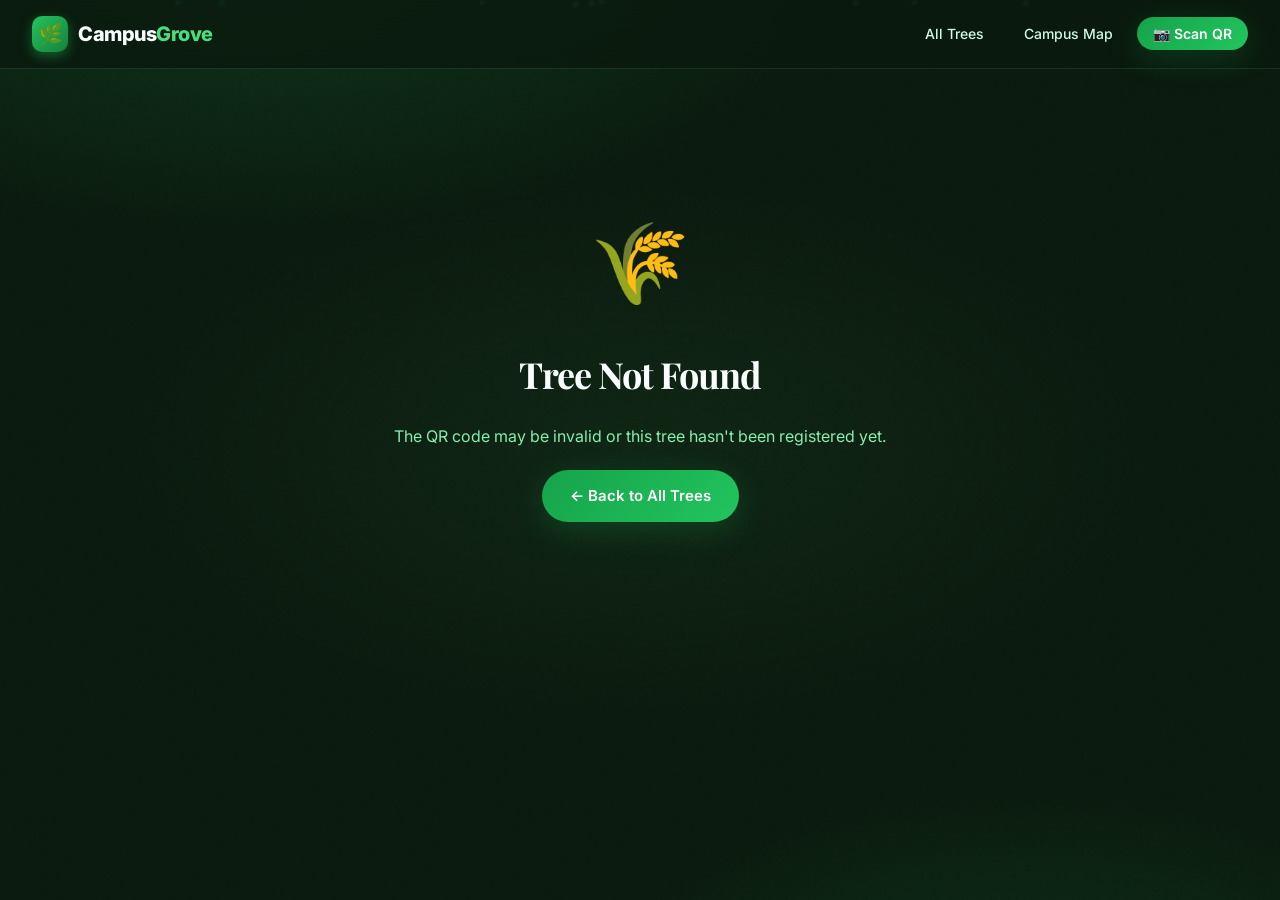
==== tree.html @ 91ac913a "Initial commit" ====
<!DOCTYPE html>
<html lang="en">
<head>
  <meta charset="UTF-8" />
  <meta name="viewport" content="width=device-width, initial-scale=1.0" />
  <title>Tree Profile — CampusGrove</title>
  <meta name="description" content="View full details, health status, care guide, and history of this campus tree." />
  <link rel="icon" href="data:image/svg+xml,<svg xmlns='http://www.w3.org/2000/svg' viewBox='0 0 100 100'><text y='.9em' font-size='90'>🌳</text></svg>" />
  <link rel="stylesheet" href="styles.css" />
  <style>
    .profile-bg-gradient {
      position: absolute;
      inset: 0;
      z-index: 0;
    }
    .back-btn {
      display: inline-flex;
      align-items: center;
      gap: 6px;
      color: var(--text-muted);
      text-decoration: none;
      font-size: 14px;
      font-weight: 500;
      padding: 8px 16px;
      border-radius: 100px;
      background: rgba(255,255,255,0.06);
      border: 1px solid rgba(255,255,255,0.1);
      transition: var(--transition);
      margin-bottom: 28px;
      position: relative;
      z-index: 5;
    }
    .back-btn:hover {
      background: rgba(34,197,94,0.12);
      color: var(--green-400);
      border-color: rgba(34,197,94,0.25);
    }
    .report-btn {
      display: inline-flex;
      align-items: center;
      gap: 8px;
      padding: 12px 22px;
      border-radius: 100px;
      font-size: 14px;
      font-weight: 600;
      cursor: pointer;
      border: 1px solid rgba(249,115,22,0.4);
      background: rgba(249,115,22,0.1);
      color: #fdba74;
      transition: var(--transition);
      font-family: 'Inter', sans-serif;
      text-decoration: none;
    }
    .report-btn:hover {
      background: rgba(249,115,22,0.2);
      border-color: rgba(249,115,22,0.6);
      transform: translateY(-2px);
    }

    /* Modal */
    .modal-bg {
      position: fixed;
      inset: 0;
      background: rgba(0,0,0,0.7);
      backdrop-filter: blur(6px);
      z-index: 200;
      display: flex;
      align-items: center;
      justify-content: center;
      padding: 20px;
      opacity: 0;
      pointer-events: none;
      transition: opacity 0.3s;
    }
    .modal-bg.open {
      opacity: 1;
      pointer-events: all;
    }
    .modal {
      background: var(--dark-700);
      border: 1px solid var(--glass-border);
      border-radius: var(--radius-lg);
      padding: 36px;
      max-width: 480px;
      width: 100%;
      position: relative;
      transform: translateY(20px);
      transition: transform 0.3s;
    }
    .modal-bg.open .modal { transform: none; }
    .modal h3 { font-size: 20px; font-weight: 700; margin-bottom: 20px; color: var(--text-light); }
    .form-group { margin-bottom: 16px; }
    .form-group label { display: block; font-size: 13px; font-weight: 600; color: var(--text-muted); margin-bottom: 6px; text-transform: uppercase; letter-spacing: 0.5px; }
    .form-group input, .form-group select, .form-group textarea {
      width: 100%;
      padding: 12px 16px;
      background: rgba(255,255,255,0.05);
      border: 1px solid rgba(255,255,255,0.1);
      border-radius: var(--radius-sm);
      color: var(--text-light);
      font-size: 14px;
      font-family: 'Inter', sans-serif;
      outline: none;
      resize: vertical;
      transition: var(--transition);
    }
    .form-group input:focus, .form-group select:focus, .form-group textarea:focus {
      border-color: var(--green-500);
      box-shadow: 0 0 0 3px rgba(34,197,94,0.12);
    }
    .form-group select option { background: var(--dark-700); color: var(--text-light); }
    .modal-close {
      position: absolute;
      top: 16px;
      right: 16px;
      background: none;
      border: none;
      color: var(--text-muted);
      font-size: 22px;
      cursor: pointer;
      width: 32px;
      height: 32px;
      display: flex;
      align-items: center;
      justify-content: center;
      border-radius: 8px;
      transition: var(--transition);
    }
    .modal-close:hover { background: rgba(255,255,255,0.08); color: var(--text-light); }

    /* QR display */
    .qr-display-wrap {
      text-align: center;
      padding: 24px;
    }
    .qr-canvas-wrap {
      display: inline-block;
      background: white;
      padding: 16px;
      border-radius: 16px;
      box-shadow: 0 8px 32px rgba(0,0,0,0.4);
    }
    .qr-canvas-wrap canvas, .qr-canvas-wrap img {
      display: block;
    }

    .timeline-dot {
      width: 10px;
      height: 10px;
      background: var(--green-500);
      border-radius: 50%;
      flex-shrink: 0;
      margin-top: 5px;
      box-shadow: 0 0 8px rgba(34,197,94,0.5);
    }

    .not-found {
      display: flex;
      flex-direction: column;
      align-items: center;
      justify-content: center;
      min-height: 80vh;
      text-align: center;
      gap: 20px;
      padding: 32px;
    }
  </style>
</head>
<body>
  <div id="particles"></div>

  <!-- NAVBAR -->
  <nav class="navbar" id="navbar">
    <a href="index.html" class="nav-logo">
      <div class="nav-logo-icon">🌿</div>
      <div class="nav-logo-text">Campus<span>Grove</span></div>
    </a>
    <ul class="nav-links">
      <li><a href="index.html#trees">All Trees</a></li>
      <li><a href="index.html#map">Campus Map</a></li>
      <li><a href="scan.html" class="nav-cta">📷 Scan QR</a></li>
    </ul>
  </nav>

  <!-- Profile content injected by JS -->
  <div id="profile-root"></div>

  <!-- Report Issue Modal -->
  <div class="modal-bg" id="report-modal">
    <div class="modal">
      <button class="modal-close" id="modal-close-btn" aria-label="Close">✕</button>
      <h3>🚨 Report an Issue</h3>
      <div class="form-group">
        <label>Your Name</label>
        <input type="text" id="reporter-name" placeholder="e.g. Priya Sharma" />
      </div>
      <div class="form-group">
        <label>Issue Type</label>
        <select id="issue-type">
          <option>Broken / Fallen Branch</option>
          <option>Diseased Leaves</option>
          <option>Pest Infestation</option>
          <option>Vandalism / Damage</option>
          <option>Waterlogging at Base</option>
          <option>Dead Tree</option>
          <option>QR Tag Damaged</option>
          <option>Other</option>
        </select>
      </div>
      <div class="form-group">
        <label>Description</label>
        <textarea id="issue-desc" rows="3" placeholder="Describe what you observed…"></textarea>
      </div>
      <button class="btn btn-primary" id="submit-report" style="width:100%;justify-content:center;">
        📬 Submit Report
      </button>
    </div>
  </div>

  <!-- Report Success Toast -->
  <div id="toast" style="position:fixed;bottom:32px;right:32px;z-index:300;background:var(--green-700);border:1px solid rgba(34,197,94,0.4);border-radius:16px;padding:16px 24px;font-size:14px;font-weight:600;color:var(--text-light);display:none;align-items:center;gap:10px;box-shadow:0 8px 32px rgba(0,0,0,0.4);max-width:320px;backdrop-filter:blur(16px);">
    ✅ Report submitted! The horticulture team will review it within 48 hours.
  </div>

  <script src="data.js"></script>
  <script>
    // ── Particle animation ──
    function createParticles() {
      const c = document.getElementById('particles');
      for (let i = 0; i < 10; i++) {
        const p = document.createElement('div');
        p.className = 'leaf-particle';
        p.style.cssText = `left:${Math.random()*100}%;width:${4+Math.random()*6}px;height:${4+Math.random()*6}px;animation-duration:${8+Math.random()*14}s;animation-delay:${Math.random()*10}s;`;
        c.appendChild(p);
      }
    }

    // ── Navbar ──
    window.addEventListener('scroll', () => {
      document.getElementById('navbar')?.classList.toggle('scrolled', window.scrollY > 50);
    });

    const EMOJI = {
      'Banyan Tree':'🌳','Neem Tree':'🌿','Rain Tree':'🌲',
      'Indian Laburnum':'🌼','Peepal Tree':'🌳','Gulmohar':'🌺',
      'Mango Tree':'🥭','Java Plum':'🫐','Arjuna Tree':'🌱','African Tulip':'🔴'
    };
    const getEmoji = n => EMOJI[n] || '🌳';

    const BG_GRADIENTS = {
      local:   ['#0a2010','#0f3018','#16a34a'],
      exotic:  ['#1a1208','#2d2010','#b8864c'],
    };

    // ── QR Code Generation (pure canvas) ──
    function generateQRPlaceholder(treeId, canvas) {
      // Simple visual representation — in production use a real QR library
      const ctx = canvas.getContext('2d');
      canvas.width = 150;
      canvas.height = 150;
      ctx.fillStyle = '#fff';
      ctx.fillRect(0, 0, 150, 150);

      // Seeded random based on treeId
      let seed = treeId.charCodeAt(0) * 31 + treeId.charCodeAt(1) * 17 + parseInt(treeId.slice(1));
      const rand = () => { seed = (seed * 1664525 + 1013904223) & 0xffffffff; return (seed >>> 0) / 0xffffffff; };

      const M = 15;
      const cell = Math.floor(150 / M);
      ctx.fillStyle = '#111';

      // Draw pseudo-QR cells
      for (let r = 0; r < M; r++) {
        for (let c2 = 0; c2 < M; c2++) {
          const inCorner = (r < 3 && c2 < 3) || (r < 3 && c2 >= M-3) || (r >= M-3 && c2 < 3);
          const filled = inCorner ? (r === 0 || r === 2 || c2 === 0 || c2 === 2 || (r===1&&c2===1)) : rand() > 0.52;
          if (filled) {
            ctx.fillRect(c2*cell + 1, r*cell + 1, cell - 2, cell - 2);
          }
        }
      }

      // Finder patterns (corner squares)
      [[0,0],[0,M-3],[M-3,0]].forEach(([row, col]) => {
        ctx.fillStyle = '#111';
        ctx.fillRect(col*cell, row*cell, 3*cell, 3*cell);
        ctx.fillStyle = '#fff';
        ctx.fillRect(col*cell+cell*0.5, row*cell+cell*0.5, 2*cell, 2*cell);
        ctx.fillStyle = '#111';
        ctx.fillRect(col*cell+cell, row*cell+cell, cell, cell);
      });
    }

    // ── Render Profile ──
    function renderProfile(tree) {
      const hc = getHealthColor(tree.healthScore);
      const emoji = getEmoji(tree.name);
      const bg = tree.isLocal ? BG_GRADIENTS.local : BG_GRADIENTS.exotic;

      const urgencyOrder = { 'Critical': 0, 'High': 1, 'Medium': 2, 'Low': 3 };
      const sortedCare = [...tree.care].sort((a, b) => urgencyOrder[a.urgency] - urgencyOrder[b.urgency]);

      document.title = `${tree.name} — CampusGrove`;

      document.getElementById('profile-root').innerHTML = `
        <!-- Profile Hero -->
        <div class="profile-hero">
          <div class="profile-bg-gradient" style="background: radial-gradient(ellipse 80% 70% at 30% 0%, ${bg[2]}30 0%, transparent 60%),linear-gradient(180deg, ${bg[0]}, ${bg[1]});"></div>
          <div class="profile-hero-content container">
            <a href="index.html" class="back-btn">← Back to All Trees</a>
            <div class="profile-header-grid">
              <div class="profile-emoji-circle">${emoji}</div>
              <div>
                <div style="display:flex;align-items:center;gap:10px;margin-bottom:8px;">
                  <span class="local-badge ${tree.isLocal ? 'local' : 'exotic'}">${tree.isLocal ? '🇮🇳 Native Species' : '🌍 Exotic / Introduced'}</span>
                  <span class="local-badge" style="background:rgba(255,255,255,0.08);color:var(--text-muted);border-color:rgba(255,255,255,0.12);">${tree.category}</span>
                  <span class="local-badge" style="background:rgba(255,255,255,0.08);color:var(--text-muted);border-color:rgba(255,255,255,0.12);">${tree.id}</span>
                </div>
                <div class="profile-name">${tree.name}</div>
                <div class="profile-sci">${tree.scientificName} · Local: ${tree.localName}</div>
                <div class="profile-location">📍 ${tree.location}</div>
              </div>
              <div class="profile-health-pill">
                <div class="profile-health-score" style="color:${hc};">${tree.healthScore}%</div>
                <div style="font-size:14px;font-weight:600;color:${hc};margin-top:4px;">${tree.health}</div>
                <div class="profile-health-label">Health Score</div>
              </div>
            </div>
          </div>
        </div>

        <!-- Profile Body -->
        <div class="profile-content container">
          <!-- Left Column -->
          <div>
            <!-- About -->
            <div class="info-card">
              <h3>🌿 About This Tree</h3>
              <p style="font-size:15px;color:var(--text-mid);line-height:1.8;">${tree.description}</p>
              <div class="fun-fact-box" style="margin-top:20px;">
                <div class="fun-fact-label">💡 Did You Know?</div>
                <div class="fun-fact-text">${tree.funFact}</div>
              </div>
            </div>

            <!-- Tree Specs -->
            <div class="info-card">
              <h3>📊 Tree Specifications</h3>
              <div class="spec-grid">
                <div class="spec-item">
                  <div class="spec-label">Age</div>
                  <div class="spec-value">${tree.age} years</div>
                </div>
                <div class="spec-item">
                  <div class="spec-label">Planted</div>
                  <div class="spec-value">${tree.planted}</div>
                </div>
                <div class="spec-item">
                  <div class="spec-label">Height</div>
                  <div class="spec-value">${tree.height}</div>
                </div>
                <div class="spec-item">
                  <div class="spec-label">Girth (Trunk)</div>
                  <div class="spec-value">${tree.girth}</div>
                </div>
                <div class="spec-item">
                  <div class="spec-label">CO₂ Absorbed</div>
                  <div class="spec-value" style="color:var(--green-400);">${tree.co2Absorbed}</div>
                </div>
                <div class="spec-item">
                  <div class="spec-label">Water Needed</div>
                  <div class="spec-value">${tree.waterNeeded}</div>
                </div>
                <div class="spec-item">
                  <div class="spec-label">Native Region</div>
                  <div class="spec-value" style="font-size:14px;">${tree.nativeRegion}</div>
                </div>
                <div class="spec-item">
                  <div class="spec-label">Last Inspected</div>
                  <div class="spec-value" style="font-size:14px;">${tree.lastInspected}</div>
                </div>
              </div>
            </div>

            <!-- Care & Treatment Guide -->
            <div class="info-card">
              <h3>🩺 Care & Treatment Guide</h3>
              <p style="font-size:13px;color:var(--text-muted);margin-bottom:20px;">If you notice any of the following conditions, here's what to do:</p>
              ${sortedCare.map(c => `
                <div class="care-card">
                  <div class="care-card-header">
                    <div class="care-issue">
                      <span>⚠️</span> ${c.issue}
                    </div>
                    <span class="urgency-badge ${getUrgencyClass(c.urgency)}">${c.urgency}</span>
                  </div>
                  <div class="care-cause">🔍 Cause: ${c.cause}</div>
                  <div class="care-treatment">💊 Treatment: ${c.treatment}</div>
                </div>
              `).join('')}
              <button class="report-btn" id="open-report-btn" style="margin-top:8px;">
                🚨 Report a New Issue
              </button>
            </div>

            <!-- Tags -->
            <div class="info-card">
              <h3>🏷️ Tags</h3>
              <div class="tree-card-tags" style="gap:8px;">
                ${tree.tags.map(t => `<span class="tag" style="font-size:13px;padding:6px 14px;">${t}</span>`).join('')}
              </div>
            </div>
          </div>

          <!-- Right Column -->
          <div>
            <!-- QR Code Panel -->
            <div class="info-card" style="margin-bottom:24px;">
              <h3>📱 Tree QR Code</h3>
              <div class="qr-display-wrap">
                <div class="qr-canvas-wrap" id="qr-wrap">
                  <canvas id="qr-canvas" width="150" height="150"></canvas>
                </div>
                <div style="margin-top:14px;font-size:13px;color:var(--text-muted);">Scan to open this tree's profile</div>
                <div style="margin-top:4px;font-weight:700;font-size:16px;color:var(--green-400);letter-spacing:2px;">${tree.id}</div>
                <button onclick="window.print()" style="margin-top:14px;padding:8px 18px;border-radius:100px;background:rgba(34,197,94,0.1);border:1px solid rgba(34,197,94,0.3);color:var(--green-400);font-size:13px;font-weight:600;cursor:pointer;font-family:'Inter',sans-serif;transition:all 0.2s;" onmouseover="this.style.background='rgba(34,197,94,0.2)'" onmouseout="this.style.background='rgba(34,197,94,0.1)'">🖨 Print QR Tag</button>
              </div>
            </div>

            <!-- Health Timeline -->
            <div class="info-card">
              <h3>📅 Inspection Schedule</h3>
              <div style="display:flex;flex-direction:column;gap:14px;">
                <div style="display:flex;align-items:flex-start;gap:12px;">
                  <div class="timeline-dot"></div>
                  <div>
                    <div style="font-size:13px;font-weight:600;color:var(--text-light);">Last Inspected</div>
                    <div style="font-size:12px;color:var(--text-muted);margin-top:2px;">${tree.lastInspected}</div>
                  </div>
                </div>
                <div style="width:1px;height:24px;background:rgba(134,239,172,0.2);margin-left:4px;"></div>
                <div style="display:flex;align-items:flex-start;gap:12px;">
                  <div class="timeline-dot" style="background:var(--earth-300);box-shadow:0 0 8px rgba(180,140,76,0.5);"></div>
                  <div>
                    <div style="font-size:13px;font-weight:600;color:var(--text-light);">Next Inspection Due</div>
                    <div style="font-size:12px;color:var(--text-muted);margin-top:2px;">${tree.nextInspection}</div>
                  </div>
                </div>
              </div>
            </div>

            <!-- Environmental Impact -->
            <div class="info-card">
              <h3>🌍 Environmental Impact</h3>
              <div style="display:flex;flex-direction:column;gap:14px;">
                <div>
                  <div class="spec-label">CO₂ Absorption</div>
                  <div style="margin-top:6px;">
                    <div class="health-bar-wrap">
                      <div class="health-bar-track">
                        <div class="health-bar-fill" style="width:${Math.min(parseInt(tree.co2Absorbed)/60*100,100)}%;background:linear-gradient(90deg,#22c55e,#4ade80);"></div>
                      </div>
                      <span style="font-size:13px;font-weight:600;color:#22c55e;min-width:70px;text-align:right;">${tree.co2Absorbed}</span>
                    </div>
                  </div>
                </div>
                <div>
                  <div class="spec-label">Health Score</div>
                  <div style="margin-top:6px;">
                    <div class="health-bar-wrap">
                      <div class="health-bar-track">
                        <div class="health-bar-fill" style="width:${tree.healthScore}%;background:linear-gradient(90deg,${hc},${hc}99);"></div>
                      </div>
                      <span style="font-size:13px;font-weight:600;color:${hc};min-width:40px;text-align:right;">${tree.healthScore}%</span>
                    </div>
                  </div>
                </div>
                <div>
                  <div class="spec-label">Weekly Water Requirement</div>
                  <div style="font-size:20px;font-weight:700;color:var(--text-light);margin-top:4px;">${tree.waterNeeded} <span style="font-size:14px;color:var(--text-muted);">/ week</span></div>
                </div>
              </div>
            </div>

            <!-- Quick Nav -->
            <div class="info-card">
              <h3>🗺 Location on Campus</h3>
              <p style="font-size:14px;color:var(--text-mid);margin-bottom:14px;">${tree.location}</p>
              <a href="index.html#map" class="btn btn-secondary" style="width:100%;justify-content:center;border-radius:var(--radius-sm);padding:12px;">View on Campus Map →</a>
            </div>
          </div>
        </div>
      `;

      // Generate QR after DOM is ready
      const canvas = document.getElementById('qr-canvas');
      if (canvas) generateQRPlaceholder(tree.id, canvas);

      // Report modal
      document.getElementById('open-report-btn')?.addEventListener('click', () => {
        document.getElementById('report-modal').classList.add('open');
      });
      document.getElementById('modal-close-btn')?.addEventListener('click', () => {
        document.getElementById('report-modal').classList.remove('open');
      });
      document.getElementById('report-modal')?.addEventListener('click', (e) => {
        if (e.target.id === 'report-modal') document.getElementById('report-modal').classList.remove('open');
      });
      document.getElementById('submit-report')?.addEventListener('click', () => {
        document.getElementById('report-modal').classList.remove('open');
        const toast = document.getElementById('toast');
        toast.style.display = 'flex';
        setTimeout(() => { toast.style.display = 'none'; }, 4000);
      });
    }

    // ── Not Found ──
    function renderNotFound() {
      document.getElementById('profile-root').innerHTML = `
        <div class="not-found" style="z-index:2;position:relative;">
          <div style="font-size:80px;">🌾</div>
          <h2 style="font-family:'Playfair Display',serif;font-size:36px;letter-spacing:-1px;">Tree Not Found</h2>
          <p style="color:var(--text-muted);font-size:16px;">The QR code may be invalid or this tree hasn't been registered yet.</p>
          <a href="index.html" class="btn btn-primary">← Back to All Trees</a>
        </div>
      `;
    }

    // ── INIT ──
    document.addEventListener('DOMContentLoaded', () => {
      createParticles();

      const params = new URLSearchParams(window.location.search);
      const id = params.get('id');

      if (!id) { renderNotFound(); return; }

      const tree = getTreeById(id);
      if (!tree) { renderNotFound(); return; }

      renderProfile(tree);
    });
  </script>
</body>
</html>
---- styles.css ----
@import url('https://fonts.googleapis.com/css2?family=Inter:wght@300;400;500;600;700;800;900&family=Playfair+Display:ital,wght@0,600;0,700;1,600&display=swap');

:root {
  --green-50: #f0fdf4;
  --green-100: #dcfce7;
  --green-200: #bbf7d0;
  --green-300: #86efac;
  --green-400: #4ade80;
  --green-500: #22c55e;
  --green-600: #16a34a;
  --green-700: #15803d;
  --green-800: #166534;
  --green-900: #14532d;

  --earth-100: #fdf6ec;
  --earth-200: #f5e6cc;
  --earth-300: #d4a96a;
  --earth-400: #b8864c;
  --earth-500: #8b5e3c;
  --earth-600: #6b432a;

  --sage-100: #ecf4ec;
  --sage-200: #c9dfc8;
  --sage-300: #8fba8d;
  --sage-400: #5a9458;

  --dark-900: #0a1a0e;
  --dark-800: #0f2614;
  --dark-700: #1a3a20;
  --dark-600: #234d2b;

  --text-light: #f8fffe;
  --text-mid: #d1fae5;
  --text-muted: #86efac;

  --glass-bg: rgba(15, 38, 20, 0.7);
  --glass-border: rgba(134, 239, 172, 0.2);
  --glass-glow: rgba(34, 197, 94, 0.15);

  --radius-sm: 8px;
  --radius-md: 16px;
  --radius-lg: 24px;
  --radius-xl: 40px;

  --shadow-green: 0 8px 32px rgba(34, 197, 94, 0.2);
  --shadow-deep: 0 20px 60px rgba(0, 0, 0, 0.5);
  --shadow-card: 0 4px 24px rgba(0, 0, 0, 0.3);

  --transition: all 0.3s cubic-bezier(0.4, 0, 0.2, 1);
  --transition-bounce: all 0.5s cubic-bezier(0.34, 1.56, 0.64, 1);
}

/* ─── Reset & Base ─── */
*,
*::before,
*::after {
  box-sizing: border-box;
  margin: 0;
  padding: 0;
}

html {
  scroll-behavior: smooth;
}

body {
  font-family: 'Inter', system-ui, sans-serif;
  background-color: var(--dark-900);
  color: var(--text-light);
  min-height: 100vh;
  overflow-x: hidden;
  line-height: 1.6;
}

/* ─── Animated Background ─── */
body::before {
  content: '';
  position: fixed;
  inset: 0;
  background:
    radial-gradient(ellipse 80% 60% at 20% -10%, rgba(34, 197, 94, 0.18) 0%, transparent 60%),
    radial-gradient(ellipse 60% 40% at 80% 110%, rgba(22, 163, 74, 0.14) 0%, transparent 55%),
    radial-gradient(ellipse 40% 30% at 50% 50%, rgba(15, 38, 20, 0.9) 0%, transparent 100%);
  pointer-events: none;
  z-index: 0;
}

/* ─── Noise Texture Overlay ─── */
body::after {
  content: '';
  position: fixed;
  inset: 0;
  background-image: url("data:image/svg+xml,%3Csvg viewBox='0 0 256 256' xmlns='http://www.w3.org/2000/svg'%3E%3Cfilter id='noise'%3E%3CfeTurbulence type='fractalNoise' baseFrequency='0.85' numOctaves='4' stitchTiles='stitch'/%3E%3C/filter%3E%3Crect width='100%25' height='100%25' filter='url(%23noise)' opacity='0.04'/%3E%3C/svg%3E");
  pointer-events: none;
  z-index: 0;
  opacity: 0.5;
}

/* ─── Floating Leaf Particles ─── */
.leaf-particle {
  position: fixed;
  width: 6px;
  height: 6px;
  background: radial-gradient(circle, rgba(34, 197, 94, 0.8), transparent);
  border-radius: 50% 0;
  pointer-events: none;
  z-index: 1;
  animation: floatLeaf linear infinite;
}

@keyframes floatLeaf {
  0% {
    transform: translateY(100vh) rotate(0deg) translateX(0);
    opacity: 0;
  }

  10% {
    opacity: 1;
  }

  90% {
    opacity: 0.7;
  }

  100% {
    transform: translateY(-20vh) rotate(720deg) translateX(40px);
    opacity: 0;
  }
}

/* ─── Glassmorphism Cards ─── */
.glass {
  background: var(--glass-bg);
  backdrop-filter: blur(20px);
  -webkit-backdrop-filter: blur(20px);
  border: 1px solid var(--glass-border);
  border-radius: var(--radius-lg);
}

.glass:hover {
  border-color: rgba(134, 239, 172, 0.4);
  box-shadow: 0 0 40px rgba(34, 197, 94, 0.1);
}

/* ─── Navigation ─── */
.navbar {
  position: fixed;
  top: 0;
  left: 0;
  right: 0;
  z-index: 100;
  padding: 16px 32px;
  display: flex;
  align-items: center;
  justify-content: space-between;
  background: rgba(10, 26, 14, 0.8);
  backdrop-filter: blur(24px);
  border-bottom: 1px solid rgba(134, 239, 172, 0.12);
  transition: var(--transition);
}

.navbar.scrolled {
  padding: 12px 32px;
  background: rgba(10, 26, 14, 0.95);
}

.nav-logo {
  display: flex;
  align-items: center;
  gap: 10px;
  text-decoration: none;
}

.nav-logo-icon {
  width: 36px;
  height: 36px;
  background: linear-gradient(135deg, var(--green-500), var(--green-700));
  border-radius: 10px;
  display: flex;
  align-items: center;
  justify-content: center;
  font-size: 20px;
  box-shadow: 0 4px 12px rgba(34, 197, 94, 0.4);
}

.nav-logo-text {
  font-size: 20px;
  font-weight: 800;
  letter-spacing: -0.5px;
  color: var(--text-light);
}

.nav-logo-text span {
  color: var(--green-400);
}

.nav-links {
  display: flex;
  align-items: center;
  gap: 8px;
  list-style: none;
}

.nav-links a {
  color: var(--text-mid);
  text-decoration: none;
  font-size: 14px;
  font-weight: 500;
  padding: 8px 16px;
  border-radius: 100px;
  transition: var(--transition);
}

.nav-links a:hover,
.nav-links a.active {
  background: rgba(34, 197, 94, 0.15);
  color: var(--green-400);
}

.nav-cta {
  background: linear-gradient(135deg, var(--green-600), var(--green-500));
  color: white !important;
  font-weight: 600 !important;
  box-shadow: var(--shadow-green);
}

.nav-cta:hover {
  transform: translateY(-1px);
  box-shadow: 0 8px 24px rgba(34, 197, 94, 0.4) !important;
  background: none;
}

/* ─── Hero Section ─── */
.hero {
  min-height: 100vh;
  display: flex;
  align-items: center;
  position: relative;
  padding: 120px 32px 80px;
  overflow: hidden;
  z-index: 2;
}

.hero-content {
  max-width: 700px;
  position: relative;
  z-index: 2;
}

.hero-badge {
  display: inline-flex;
  align-items: center;
  gap: 8px;
  background: rgba(34, 197, 94, 0.15);
  border: 1px solid rgba(34, 197, 94, 0.3);
  border-radius: 100px;
  padding: 6px 16px;
  font-size: 13px;
  font-weight: 600;
  color: var(--green-400);
  letter-spacing: 0.5px;
  margin-bottom: 24px;
  animation: fadeInUp 0.6s ease both;
}

.hero-badge .dot {
  width: 7px;
  height: 7px;
  background: var(--green-400);
  border-radius: 50%;
  animation: pulse 2s infinite;
}

@keyframes pulse {

  0%,
  100% {
    opacity: 1;
    transform: scale(1);
  }

  50% {
    opacity: 0.5;
    transform: scale(1.5);
  }
}

.hero-title {
  font-family: 'Playfair Display', serif;
  font-size: clamp(42px, 7vw, 80px);
  font-weight: 700;
  line-height: 1.08;
  letter-spacing: -2px;
  margin-bottom: 24px;
  animation: fadeInUp 0.7s ease 0.1s both;
}

.hero-title .accent {
  background: linear-gradient(135deg, var(--green-400), var(--green-300), #86efac);
  -webkit-background-clip: text;
  -webkit-text-fill-color: transparent;
  background-clip: text;
}

.hero-subtitle {
  font-size: 18px;
  font-weight: 400;
  color: var(--text-mid);
  line-height: 1.7;
  max-width: 560px;
  margin-bottom: 40px;
  animation: fadeInUp 0.7s ease 0.2s both;
}

.hero-actions {
  display: flex;
  gap: 16px;
  flex-wrap: wrap;
  animation: fadeInUp 0.7s ease 0.3s both;
}

.btn {
  display: inline-flex;
  align-items: center;
  gap: 8px;
  padding: 14px 28px;
  border-radius: 100px;
  font-size: 15px;
  font-weight: 600;
  cursor: pointer;
  text-decoration: none;
  transition: var(--transition-bounce);
  border: none;
  outline: none;
}

.btn-primary {
  background: linear-gradient(135deg, var(--green-600), var(--green-500));
  color: white;
  box-shadow: var(--shadow-green), 0 0 0 0 rgba(34, 197, 94, 0);
}

.btn-primary:hover {
  transform: translateY(-3px) scale(1.02);
  box-shadow: 0 16px 40px rgba(34, 197, 94, 0.4), 0 0 0 4px rgba(34, 197, 94, 0.15);
}

.btn-secondary {
  background: var(--glass-bg);
  color: var(--text-light);
  border: 1px solid var(--glass-border);
  backdrop-filter: blur(10px);
}

.btn-secondary:hover {
  transform: translateY(-3px);
  border-color: rgba(134, 239, 172, 0.4);
  background: rgba(34, 197, 94, 0.1);
}

/* ─── Hero Visual ─── */
.hero-visual {
  position: absolute;
  right: -80px;
  top: 50%;
  transform: translateY(-50%);
  width: min(500px, 45vw);
  height: min(600px, 90vh);
  z-index: 1;
}

.tree-silhouette {
  width: 100%;
  height: 100%;
  opacity: 0.7;
}

/* ─── Floating Stats Chips ─── */
.hero-stats {
  display: flex;
  gap: 16px;
  flex-wrap: wrap;
  margin-top: 48px;
  animation: fadeInUp 0.7s ease 0.4s both;
}

.stat-chip {
  background: var(--glass-bg);
  border: 1px solid var(--glass-border);
  border-radius: var(--radius-md);
  padding: 16px 20px;
  backdrop-filter: blur(16px);
  transition: var(--transition);
}

.stat-chip:hover {
  transform: translateY(-4px);
  box-shadow: var(--shadow-green);
  border-color: rgba(134, 239, 172, 0.4);
}

.stat-chip-value {
  font-size: 28px;
  font-weight: 800;
  color: var(--green-400);
  line-height: 1;
  letter-spacing: -1px;
}

.stat-chip-label {
  font-size: 12px;
  color: var(--text-muted);
  margin-top: 4px;
  font-weight: 500;
  text-transform: uppercase;
  letter-spacing: 0.5px;
}

/* ─── Section Layout ─── */
.section {
  position: relative;
  z-index: 2;
  padding: 100px 32px;
}

.container {
  max-width: 1200px;
  margin: 0 auto;
}

.section-header {
  margin-bottom: 64px;
}

.section-eyebrow {
  font-size: 12px;
  font-weight: 700;
  text-transform: uppercase;
  letter-spacing: 3px;
  color: var(--green-500);
  margin-bottom: 12px;
}

.section-title {
  font-family: 'Playfair Display', serif;
  font-size: clamp(32px, 5vw, 52px);
  font-weight: 700;
  line-height: 1.15;
  letter-spacing: -1px;
  margin-bottom: 16px;
}

.section-subtitle {
  font-size: 17px;
  color: var(--text-mid);
  max-width: 560px;
  line-height: 1.7;
}

/* ─── Search & Filter Bar ─── */
.search-bar-wrap {
  display: flex;
  gap: 12px;
  margin-bottom: 40px;
  flex-wrap: wrap;
}

.search-input-wrap {
  flex: 1;
  min-width: 260px;
  position: relative;
}

.search-icon {
  position: absolute;
  left: 16px;
  top: 50%;
  transform: translateY(-50%);
  color: var(--green-500);
  font-size: 18px;
  pointer-events: none;
}

.search-input {
  width: 100%;
  padding: 14px 20px 14px 48px;
  background: var(--glass-bg);
  border: 1px solid var(--glass-border);
  border-radius: 100px;
  color: var(--text-light);
  font-size: 15px;
  font-family: 'Inter', sans-serif;
  outline: none;
  transition: var(--transition);
  backdrop-filter: blur(16px);
}

.search-input::placeholder {
  color: var(--text-muted);
}

.search-input:focus {
  border-color: var(--green-500);
  box-shadow: 0 0 0 3px rgba(34, 197, 94, 0.15);
}

.filter-btn {
  padding: 12px 20px;
  background: var(--glass-bg);
  border: 1px solid var(--glass-border);
  border-radius: 100px;
  color: var(--text-mid);
  font-size: 14px;
  font-weight: 500;
  cursor: pointer;
  font-family: 'Inter', sans-serif;
  transition: var(--transition);
  backdrop-filter: blur(16px);
  white-space: nowrap;
}

.filter-btn:hover,
.filter-btn.active {
  background: rgba(34, 197, 94, 0.15);
  border-color: var(--green-500);
  color: var(--green-400);
}

/* ─── Tree Grid ─── */
.tree-grid {
  display: grid;
  grid-template-columns: repeat(auto-fill, minmax(320px, 1fr));
  gap: 24px;
}

/* ─── Tree Card ─── */
.tree-card {
  background: var(--glass-bg);
  border: 1px solid var(--glass-border);
  border-radius: var(--radius-lg);
  overflow: hidden;
  cursor: pointer;
  transition: var(--transition-bounce);
  backdrop-filter: blur(20px);
  text-decoration: none;
  display: flex;
  flex-direction: column;
  position: relative;
  z-index: 2;
}

.tree-card::before {
  content: '';
  position: absolute;
  inset: 0;
  background: linear-gradient(135deg, rgba(34, 197, 94, 0.05) 0%, transparent 100%);
  opacity: 0;
  transition: var(--transition);
  border-radius: inherit;
}

.tree-card:hover {
  transform: translateY(-8px) scale(1.01);
  border-color: rgba(134, 239, 172, 0.4);
  box-shadow: 0 24px 60px rgba(0, 0, 0, 0.4), 0 0 60px rgba(34, 197, 94, 0.1);
}

.tree-card:hover::before {
  opacity: 1;
}

.tree-card-banner {
  height: 120px;
  position: relative;
  display: flex;
  align-items: center;
  justify-content: center;
  overflow: hidden;
}

.tree-card-emoji {
  font-size: 64px;
  filter: drop-shadow(0 4px 16px rgba(0, 0, 0, 0.4));
  animation: treeWave 4s ease-in-out infinite;
}

@keyframes treeWave {

  0%,
  100% {
    transform: rotate(-3deg) scale(1);
  }

  50% {
    transform: rotate(3deg) scale(1.05);
  }
}

.tree-card-body {
  padding: 20px 24px 24px;
  flex: 1;
  display: flex;
  flex-direction: column;
  gap: 12px;
}

.tree-card-top {
  display: flex;
  align-items: flex-start;
  justify-content: space-between;
  gap: 8px;
}

.tree-card-name {
  font-size: 18px;
  font-weight: 700;
  color: var(--text-light);
  line-height: 1.2;
}

.tree-card-sci {
  font-size: 12px;
  font-style: italic;
  color: var(--text-muted);
  margin-top: 2px;
}

.local-badge {
  flex-shrink: 0;
  font-size: 10px;
  font-weight: 700;
  padding: 4px 10px;
  border-radius: 100px;
  text-transform: uppercase;
  letter-spacing: 0.5px;
}

.local-badge.local {
  background: rgba(34, 197, 94, 0.2);
  color: var(--green-400);
  border: 1px solid rgba(34, 197, 94, 0.4);
}

.local-badge.exotic {
  background: rgba(180, 140, 76, 0.2);
  color: var(--earth-300);
  border: 1px solid rgba(180, 140, 76, 0.4);
}

.tree-card-meta {
  display: flex;
  gap: 16px;
  font-size: 13px;
  color: var(--text-muted);
}

.tree-card-meta span {
  display: flex;
  align-items: center;
  gap: 4px;
}

/* ─── Health Bar ─── */
.health-bar-wrap {
  display: flex;
  align-items: center;
  gap: 10px;
}

.health-bar-track {
  flex: 1;
  height: 6px;
  background: rgba(255, 255, 255, 0.1);
  border-radius: 100px;
  overflow: hidden;
}

.health-bar-fill {
  height: 100%;
  border-radius: 100px;
  transition: width 1s cubic-bezier(0.4, 0, 0.2, 1);
}

.health-bar-text {
  font-size: 12px;
  font-weight: 600;
  min-width: 40px;
  text-align: right;
}

.tree-card-tags {
  display: flex;
  gap: 6px;
  flex-wrap: wrap;
}

.tag {
  font-size: 11px;
  padding: 3px 10px;
  border-radius: 100px;
  background: rgba(255, 255, 255, 0.06);
  color: var(--text-muted);
  border: 1px solid rgba(255, 255, 255, 0.08);
  font-weight: 500;
}

/* ─── QR Scanner Section ─── */
.scanner-wrap {
  display: grid;
  grid-template-columns: 1fr 1fr;
  gap: 40px;
  align-items: center;
}

.scanner-box {
  background: var(--glass-bg);
  border: 1px solid var(--glass-border);
  border-radius: var(--radius-lg);
  overflow: hidden;
  backdrop-filter: blur(20px);
  position: relative;
}

#qr-reader {
  width: 100% !important;
  border-radius: var(--radius-lg);
  overflow: hidden;
}

#qr-reader video {
  width: 100% !important;
}

#qr-reader__scan_region {
  background: transparent !important;
}

.scanner-corner {
  position: absolute;
  width: 24px;
  height: 24px;
  border-color: var(--green-400);
  border-style: solid;
  border-width: 0;
  z-index: 10;
}

.scanner-corner.tl {
  top: 20px;
  left: 20px;
  border-top-width: 3px;
  border-left-width: 3px;
  border-top-left-radius: 4px;
}

.scanner-corner.tr {
  top: 20px;
  right: 20px;
  border-top-width: 3px;
  border-right-width: 3px;
  border-top-right-radius: 4px;
}

.scanner-corner.bl {
  bottom: 20px;
  left: 20px;
  border-bottom-width: 3px;
  border-left-width: 3px;
  border-bottom-left-radius: 4px;
}

.scanner-corner.br {
  bottom: 20px;
  right: 20px;
  border-bottom-width: 3px;
  border-right-width: 3px;
  border-bottom-right-radius: 4px;
}

.scanner-line {
  position: absolute;
  left: 10%;
  right: 10%;
  height: 2px;
  background: linear-gradient(90deg, transparent, var(--green-400), transparent);
  top: 10%;
  box-shadow: 0 0 12px var(--green-400), 0 0 4px var(--green-400);
  animation: scanLine 2.5s ease-in-out infinite;
  z-index: 10;
}

@keyframes scanLine {
  0% {
    top: 10%;
    opacity: 1;
  }

  50% {
    top: 88%;
    opacity: 1;
  }

  100% {
    top: 10%;
    opacity: 1;
  }
}

.scanner-instructions {
  display: flex;
  flex-direction: column;
  gap: 24px;
}

.scanner-step {
  display: flex;
  align-items: flex-start;
  gap: 16px;
}

.step-num {
  width: 36px;
  height: 36px;
  background: linear-gradient(135deg, var(--green-600), var(--green-500));
  border-radius: 10px;
  display: flex;
  align-items: center;
  justify-content: center;
  font-weight: 700;
  font-size: 15px;
  flex-shrink: 0;
  box-shadow: 0 4px 12px rgba(34, 197, 94, 0.3);
}

.step-text h4 {
  font-size: 15px;
  font-weight: 600;
  margin-bottom: 4px;
  color: var(--text-light);
}

.step-text p {
  font-size: 13px;
  color: var(--text-muted);
  line-height: 1.6;
}

/* ─── Tree Profile Page ─── */
.profile-hero {
  min-height: 420px;
  display: flex;
  align-items: flex-end;
  padding: 120px 32px 48px;
  position: relative;
  overflow: hidden;
  z-index: 2;
}

.profile-hero-bg {
  position: absolute;
  inset: 0;
  z-index: 0;
}

.profile-hero-content {
  position: relative;
  z-index: 2;
  max-width: 1200px;
  margin: 0 auto;
  width: 100%;
}

.profile-header-grid {
  display: grid;
  grid-template-columns: auto 1fr auto;
  align-items: center;
  gap: 32px;
}

.profile-emoji-circle {
  width: 100px;
  height: 100px;
  background: var(--glass-bg);
  border: 2px solid var(--glass-border);
  border-radius: 50%;
  backdrop-filter: blur(20px);
  display: flex;
  align-items: center;
  justify-content: center;
  font-size: 52px;
  box-shadow: 0 0 40px rgba(34, 197, 94, 0.2);
}

.profile-name {
  font-family: 'Playfair Display', serif;
  font-size: clamp(28px, 5vw, 52px);
  font-weight: 700;
  line-height: 1.1;
  letter-spacing: -1px;
}

.profile-sci {
  font-style: italic;
  color: var(--text-muted);
  font-size: 16px;
  margin-top: 4px;
}

.profile-location {
  font-size: 14px;
  color: var(--text-muted);
  margin-top: 8px;
  display: flex;
  align-items: center;
  gap: 6px;
}

.profile-health-pill {
  padding: 12px 24px;
  border-radius: var(--radius-md);
  text-align: center;
  background: var(--glass-bg);
  border: 1px solid var(--glass-border);
  backdrop-filter: blur(16px);
}

.profile-health-score {
  font-size: 40px;
  font-weight: 900;
  line-height: 1;
  letter-spacing: -2px;
}

.profile-health-label {
  font-size: 11px;
  text-transform: uppercase;
  letter-spacing: 1px;
  color: var(--text-muted);
  margin-top: 4px;
}

/* ─── Profile Content Grid ─── */
.profile-content {
  padding: 0 32px 80px;
  max-width: 1200px;
  margin: 0 auto;
  position: relative;
  z-index: 2;
  display: grid;
  grid-template-columns: 2fr 1fr;
  gap: 32px;
  margin-top: 40px;
}

.info-card {
  background: var(--glass-bg);
  border: 1px solid var(--glass-border);
  border-radius: var(--radius-lg);
  padding: 28px;
  backdrop-filter: blur(20px);
  margin-bottom: 24px;
}

.info-card h3 {
  font-size: 16px;
  font-weight: 700;
  margin-bottom: 20px;
  display: flex;
  align-items: center;
  gap: 8px;
  color: var(--green-400);
}

/* ─── Spec Grid ─── */
.spec-grid {
  display: grid;
  grid-template-columns: 1fr 1fr;
  gap: 16px;
}

.spec-item {}

.spec-label {
  font-size: 11px;
  text-transform: uppercase;
  letter-spacing: 0.8px;
  color: var(--text-muted);
  font-weight: 600;
  margin-bottom: 4px;
}

.spec-value {
  font-size: 16px;
  font-weight: 600;
  color: var(--text-light);
}

/* ─── Care Cards ─── */
.care-card {
  background: rgba(255, 255, 255, 0.03);
  border: 1px solid rgba(255, 255, 255, 0.08);
  border-radius: var(--radius-md);
  padding: 20px;
  margin-bottom: 16px;
  transition: var(--transition);
}

.care-card:hover {
  border-color: rgba(134, 239, 172, 0.2);
  background: rgba(34, 197, 94, 0.04);
}

.care-card-header {
  display: flex;
  align-items: center;
  justify-content: space-between;
  margin-bottom: 12px;
}

.care-issue {
  font-weight: 700;
  font-size: 15px;
  color: var(--text-light);
  display: flex;
  align-items: center;
  gap: 8px;
}

.urgency-badge {
  font-size: 11px;
  font-weight: 700;
  padding: 3px 10px;
  border-radius: 100px;
  text-transform: uppercase;
  letter-spacing: 0.5px;
}

.urgency-critical {
  background: rgba(239, 68, 68, 0.2);
  color: #fca5a5;
  border: 1px solid rgba(239, 68, 68, 0.4);
}

.urgency-high {
  background: rgba(249, 115, 22, 0.2);
  color: #fdba74;
  border: 1px solid rgba(249, 115, 22, 0.4);
}

.urgency-medium {
  background: rgba(234, 179, 8, 0.2);
  color: #fde047;
  border: 1px solid rgba(234, 179, 8, 0.4);
}

.urgency-low {
  background: rgba(34, 197, 94, 0.15);
  color: var(--green-400);
  border: 1px solid rgba(34, 197, 94, 0.3);
}

.care-cause {
  font-size: 13px;
  color: var(--earth-300);
  margin-bottom: 10px;
  display: flex;
  align-items: center;
  gap: 6px;
}

.care-treatment {
  font-size: 14px;
  color: var(--text-mid);
  line-height: 1.7;
}

/* ─── Fun Fact Box ─── */
.fun-fact-box {
  background: linear-gradient(135deg, rgba(34, 197, 94, 0.1), rgba(22, 163, 74, 0.05));
  border: 1px solid rgba(34, 197, 94, 0.25);
  border-radius: var(--radius-md);
  padding: 20px;
  margin-top: 0;
}

.fun-fact-label {
  font-size: 11px;
  text-transform: uppercase;
  letter-spacing: 1px;
  color: var(--green-500);
  font-weight: 700;
  margin-bottom: 8px;
  display: flex;
  align-items: center;
  gap: 6px;
}

.fun-fact-text {
  font-size: 14px;
  color: var(--text-mid);
  line-height: 1.7;
  font-style: italic;
}

/* ─── Map Overview ─── */
.map-placeholder {
  height: 400px;
  background: var(--glass-bg);
  border: 1px solid var(--glass-border);
  border-radius: var(--radius-lg);
  display: flex;
  flex-direction: column;
  align-items: center;
  justify-content: center;
  gap: 16px;
  backdrop-filter: blur(20px);
  position: relative;
  overflow: hidden;
}

.campus-map-svg {
  width: 100%;
  height: 100%;
  position: absolute;
  inset: 0;
}

.map-tree-pin {
  cursor: pointer;
  transition: var(--transition-bounce);
}

.map-tree-pin:hover {
  transform: scale(1.3) translateY(-4px);
}

.map-tree-pin circle {
  transition: var(--transition);
}

.map-tree-pin:hover circle {
  filter: brightness(1.3);
}

/* ─── Tooltip ─── */
.map-tooltip {
  position: absolute;
  background: rgba(10, 26, 14, 0.95);
  border: 1px solid var(--glass-border);
  border-radius: var(--radius-sm);
  padding: 10px 14px;
  font-size: 13px;
  pointer-events: none;
  z-index: 50;
  min-width: 160px;
  backdrop-filter: blur(16px);
  display: none;
}

/* ─── QR Print Cards ─── */
.qr-grid {
  display: grid;
  grid-template-columns: repeat(auto-fill, minmax(200px, 1fr));
  gap: 20px;
  margin-top: 32px;
}

.qr-card {
  background: white;
  border-radius: var(--radius-md);
  padding: 20px;
  text-align: center;
  color: #1a1a1a;
  box-shadow: var(--shadow-deep);
}

.qr-card img,
.qr-card canvas {
  width: 120px;
  height: 120px;
  display: block;
  margin: 0 auto 12px;
}

.qr-card-name {
  font-weight: 700;
  font-size: 14px;
  color: #1a1a1a;
}

.qr-card-id {
  font-size: 11px;
  color: #666;
  margin-top: 2px;
}

/* ─── Scroll animations ─── */
.reveal {
  opacity: 0;
  transform: translateY(30px);
  transition: opacity 0.7s ease, transform 0.7s ease;
}

.reveal.visible {
  opacity: 1;
  transform: none;
}

/* ─── Animations ─── */
@keyframes fadeInUp {
  from {
    opacity: 0;
    transform: translateY(30px);
  }

  to {
    opacity: 1;
    transform: none;
  }
}

/* ─── Scrollbar ─── */
::-webkit-scrollbar {
  width: 6px;
}

::-webkit-scrollbar-track {
  background: var(--dark-900);
}

::-webkit-scrollbar-thumb {
  background: var(--green-800);
  border-radius: 100px;
}

::-webkit-scrollbar-thumb:hover {
  background: var(--green-600);
}

/* ─── Responsive ─── */
@media (max-width: 900px) {
  .scanner-wrap {
    grid-template-columns: 1fr;
  }

  .profile-content {
    grid-template-columns: 1fr;
  }

  .profile-header-grid {
    grid-template-columns: auto 1fr;
  }

  .profile-health-pill {
    grid-column: span 2;
  }

  .hero-visual {
    display: none;
  }

  .navbar {
    padding: 14px 20px;
  }

  .nav-links {
    display: none;
  }
}

@media (max-width: 600px) {
  .section {
    padding: 70px 20px;
  }

  .hero {
    padding: 100px 20px 60px;
  }

  .spec-grid {
    grid-template-columns: 1fr;
  }

  .profile-hero {
    padding: 100px 20px 40px;
  }

  .profile-content {
    padding: 0 20px 60px;
    margin-top: 24px;
  }
}

/* ─── No Results ─── */
.no-results {
  grid-column: 1 / -1;
  text-align: center;
  padding: 60px;
  color: var(--text-muted);
}

.no-results .icon {
  font-size: 48px;
  margin-bottom: 16px;
}
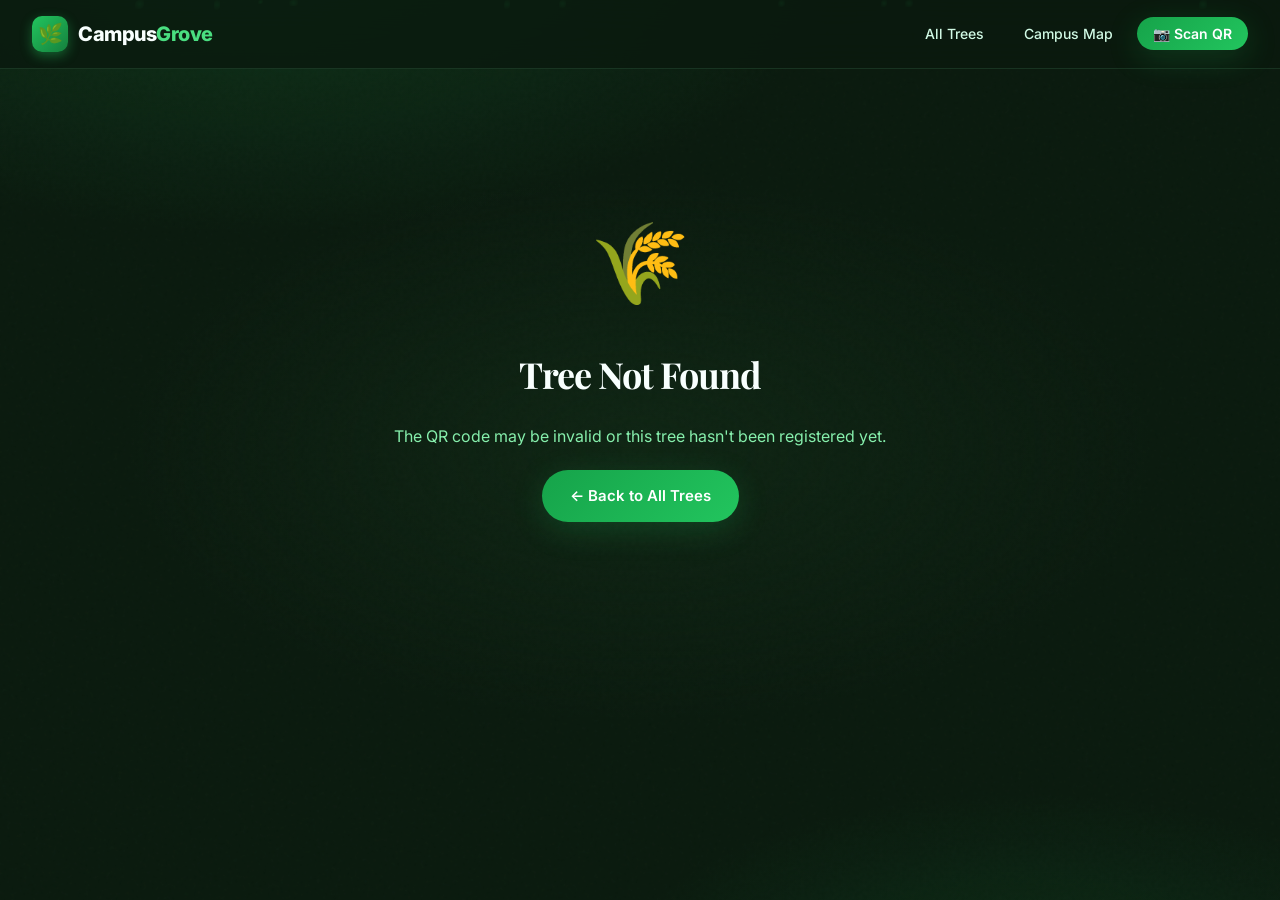
==== commit 0fdf2cc3: "Add campus tree photos to cards and profile pages Agent-Logs-Url: https://github.com/srishtidotcom/C" ====
--- a/tree.html
+++ b/tree.html
@@ -296,6 +296,32 @@
       const hc = getHealthColor(tree.healthScore);
       const emoji = getEmoji(tree.name);
       const bg = tree.isLocal ? BG_GRADIENTS.local : BG_GRADIENTS.exotic;
+      const images = Array.isArray(tree.images) ? tree.images : [];
+      const campusTag = tree.campusTreeNumber ? `<span class="local-badge" style="background:rgba(255,255,255,0.08);color:var(--text-muted);border-color:rgba(255,255,255,0.12);">Campus Tree #${tree.campusTreeNumber}</span>` : '';
+      const photoSection = images.length > 0
+        ? `
+          <div class="info-card">
+            <h3>📷 Tree Photos</h3>
+            <div style="display:grid;grid-template-columns:repeat(auto-fill,minmax(180px,1fr));gap:12px;">
+              ${images.map((src, idx) => `
+                <img
+                  src="${src}"
+                  alt="${tree.name} photo ${idx + 1}"
+                  loading="lazy"
+                  style="width:100%;height:160px;object-fit:cover;border-radius:12px;border:1px solid var(--glass-border);background:rgba(255,255,255,0.02);"
+                  onerror="this.style.display='none';this.nextElementSibling.style.display='flex';"
+                />
+                <div style="display:none;height:160px;border-radius:12px;border:1px dashed rgba(134,239,172,0.3);background:rgba(255,255,255,0.02);align-items:center;justify-content:center;color:var(--text-muted);font-size:13px;">Image unavailable</div>
+              `).join('')}
+            </div>
+          </div>
+        `
+        : `
+          <div class="info-card">
+            <h3>📷 Tree Photos</h3>
+            <p style="font-size:14px;color:var(--text-muted);">No uploaded photos yet for this tree.</p>
+          </div>
+        `;
 
       const urgencyOrder = { 'Critical': 0, 'High': 1, 'Medium': 2, 'Low': 3 };
       const sortedCare = [...tree.care].sort((a, b) => urgencyOrder[a.urgency] - urgencyOrder[b.urgency]);
@@ -315,6 +341,7 @@
                   <span class="local-badge ${tree.isLocal ? 'local' : 'exotic'}">${tree.isLocal ? '🇮🇳 Native Species' : '🌍 Exotic / Introduced'}</span>
                   <span class="local-badge" style="background:rgba(255,255,255,0.08);color:var(--text-muted);border-color:rgba(255,255,255,0.12);">${tree.category}</span>
                   <span class="local-badge" style="background:rgba(255,255,255,0.08);color:var(--text-muted);border-color:rgba(255,255,255,0.12);">${tree.id}</span>
+                  ${campusTag}
                 </div>
                 <div class="profile-name">${tree.name}</div>
                 <div class="profile-sci">${tree.scientificName} · Local: ${tree.localName}</div>
@@ -342,6 +369,7 @@
                 <div class="fun-fact-text">${tree.funFact}</div>
               </div>
             </div>
+            ${photoSection}
 
             <!-- Tree Specs -->
             <div class="info-card">
--- a/styles.css
+++ b/styles.css
@@ -1102,61 +1102,6 @@
   font-style: italic;
 }
 
-/* ─── Map Overview ─── */
-.map-placeholder {
-  height: 400px;
-  background: var(--glass-bg);
-  border: 1px solid var(--glass-border);
-  border-radius: var(--radius-lg);
-  display: flex;
-  flex-direction: column;
-  align-items: center;
-  justify-content: center;
-  gap: 16px;
-  backdrop-filter: blur(20px);
-  position: relative;
-  overflow: hidden;
-}
-
-.campus-map-svg {
-  width: 100%;
-  height: 100%;
-  position: absolute;
-  inset: 0;
-}
-
-.map-tree-pin {
-  cursor: pointer;
-  transition: var(--transition-bounce);
-}
-
-.map-tree-pin:hover {
-  transform: scale(1.3) translateY(-4px);
-}
-
-.map-tree-pin circle {
-  transition: var(--transition);
-}
-
-.map-tree-pin:hover circle {
-  filter: brightness(1.3);
-}
-
-/* ─── Tooltip ─── */
-.map-tooltip {
-  position: absolute;
-  background: rgba(10, 26, 14, 0.95);
-  border: 1px solid var(--glass-border);
-  border-radius: var(--radius-sm);
-  padding: 10px 14px;
-  font-size: 13px;
-  pointer-events: none;
-  z-index: 50;
-  min-width: 160px;
-  backdrop-filter: blur(16px);
-  display: none;
-}
-
 /* ─── QR Print Cards ─── */
 .qr-grid {
   display: grid;
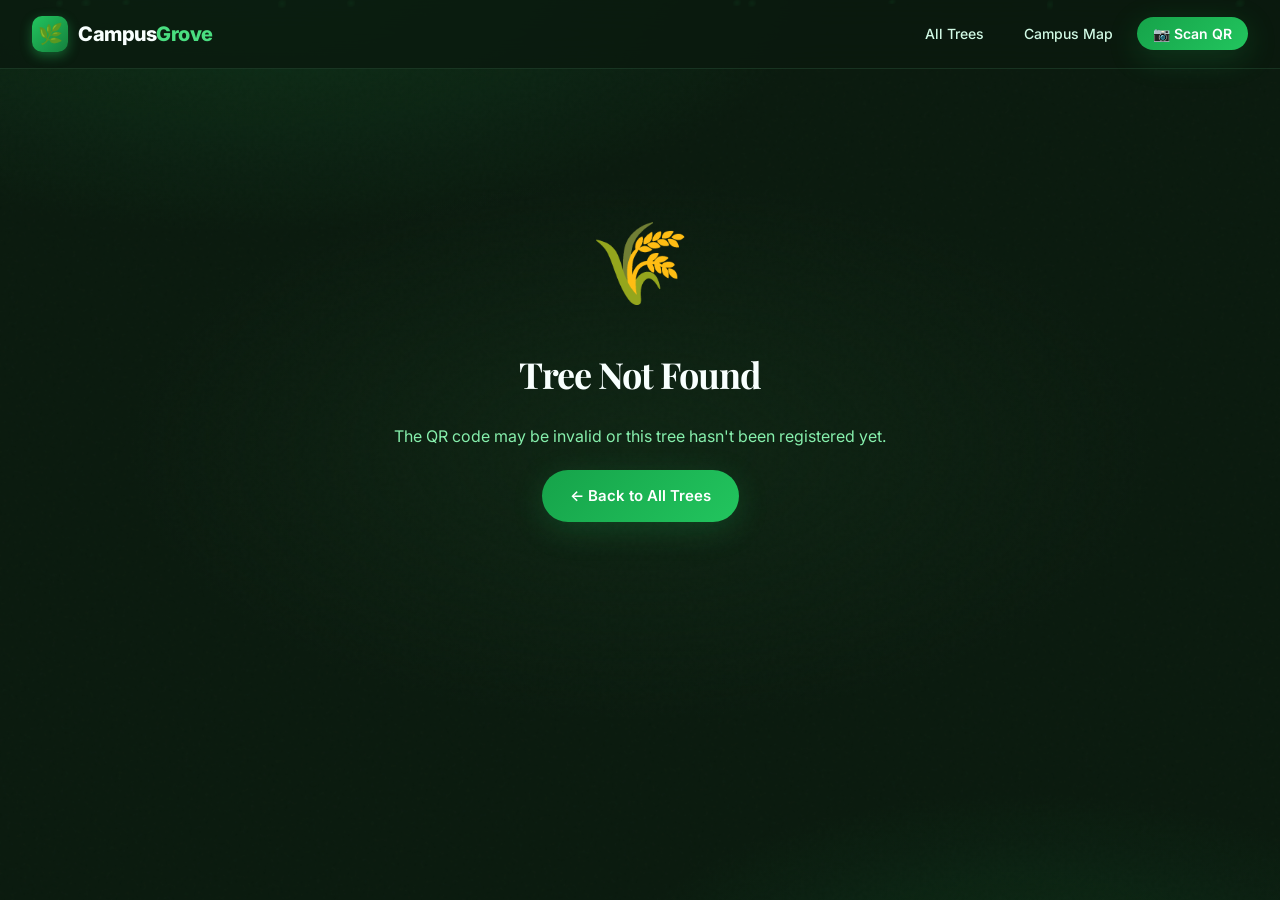
==== commit e2b0792d: "Harden image fallback logic and extract photo fallback styles Agent-Logs-Url: https://github.com/sri" ====
--- a/tree.html
+++ b/tree.html
@@ -163,6 +163,36 @@
       text-align: center;
       gap: 20px;
       padding: 32px;
+    }
+    .tree-photo-grid {
+      display: grid;
+      grid-template-columns: repeat(auto-fill, minmax(180px, 1fr));
+      gap: 12px;
+    }
+    .tree-photo-item {
+      position: relative;
+      height: 160px;
+      border-radius: 12px;
+      border: 1px solid var(--glass-border);
+      background: rgba(255,255,255,0.02);
+      overflow: hidden;
+    }
+    .tree-photo-item img {
+      width: 100%;
+      height: 100%;
+      object-fit: cover;
+      display: block;
+    }
+    .tree-photo-fallback {
+      display: none;
+      width: 100%;
+      height: 100%;
+      border: 1px dashed rgba(134,239,172,0.3);
+      background: rgba(255,255,255,0.02);
+      align-items: center;
+      justify-content: center;
+      color: var(--text-muted);
+      font-size: 13px;
     }
   </style>
 </head>
@@ -302,16 +332,17 @@
         ? `
           <div class="info-card">
             <h3>📷 Tree Photos</h3>
-            <div style="display:grid;grid-template-columns:repeat(auto-fill,minmax(180px,1fr));gap:12px;">
+            <div class="tree-photo-grid">
               ${images.map((src, idx) => `
-                <img
-                  src="${src}"
-                  alt="${tree.name} photo ${idx + 1}"
-                  loading="lazy"
-                  style="width:100%;height:160px;object-fit:cover;border-radius:12px;border:1px solid var(--glass-border);background:rgba(255,255,255,0.02);"
-                  onerror="this.style.display='none';this.nextElementSibling.style.display='flex';"
-                />
-                <div style="display:none;height:160px;border-radius:12px;border:1px dashed rgba(134,239,172,0.3);background:rgba(255,255,255,0.02);align-items:center;justify-content:center;color:var(--text-muted);font-size:13px;">Image unavailable</div>
+                <div class="tree-photo-item">
+                  <img
+                    src="${src}"
+                    alt="${tree.name} photo ${idx + 1}"
+                    loading="lazy"
+                    onerror="this.remove();this.parentElement.querySelector('.tree-photo-fallback').style.display='flex';"
+                  />
+                  <div class="tree-photo-fallback">Image unavailable</div>
+                </div>
               `).join('')}
             </div>
           </div>
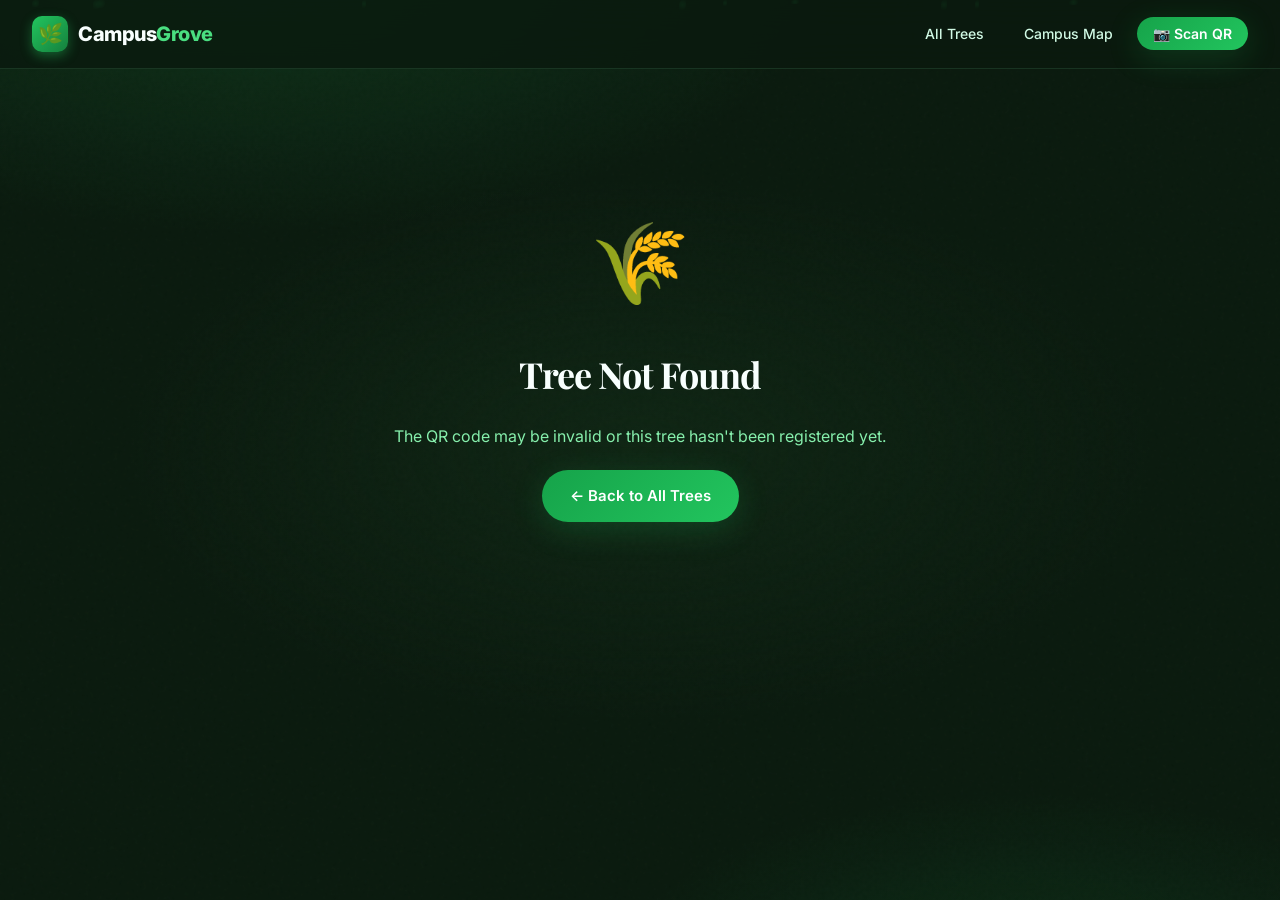
==== commit ffb47a0f: "Fix image fallback runtime issue and improve emoji accessibility Agent-Logs-Url: https://github.com/" ====
--- a/tree.html
+++ b/tree.html
@@ -339,7 +339,7 @@
                     src="${src}"
                     alt="${tree.name} photo ${idx + 1}"
                     loading="lazy"
-                    onerror="this.remove();this.parentElement.querySelector('.tree-photo-fallback').style.display='flex';"
+                    onerror="const fallback=this.parentElement.querySelector('.tree-photo-fallback');if(fallback)fallback.style.display='flex';this.remove();"
                   />
                   <div class="tree-photo-fallback">Image unavailable</div>
                 </div>
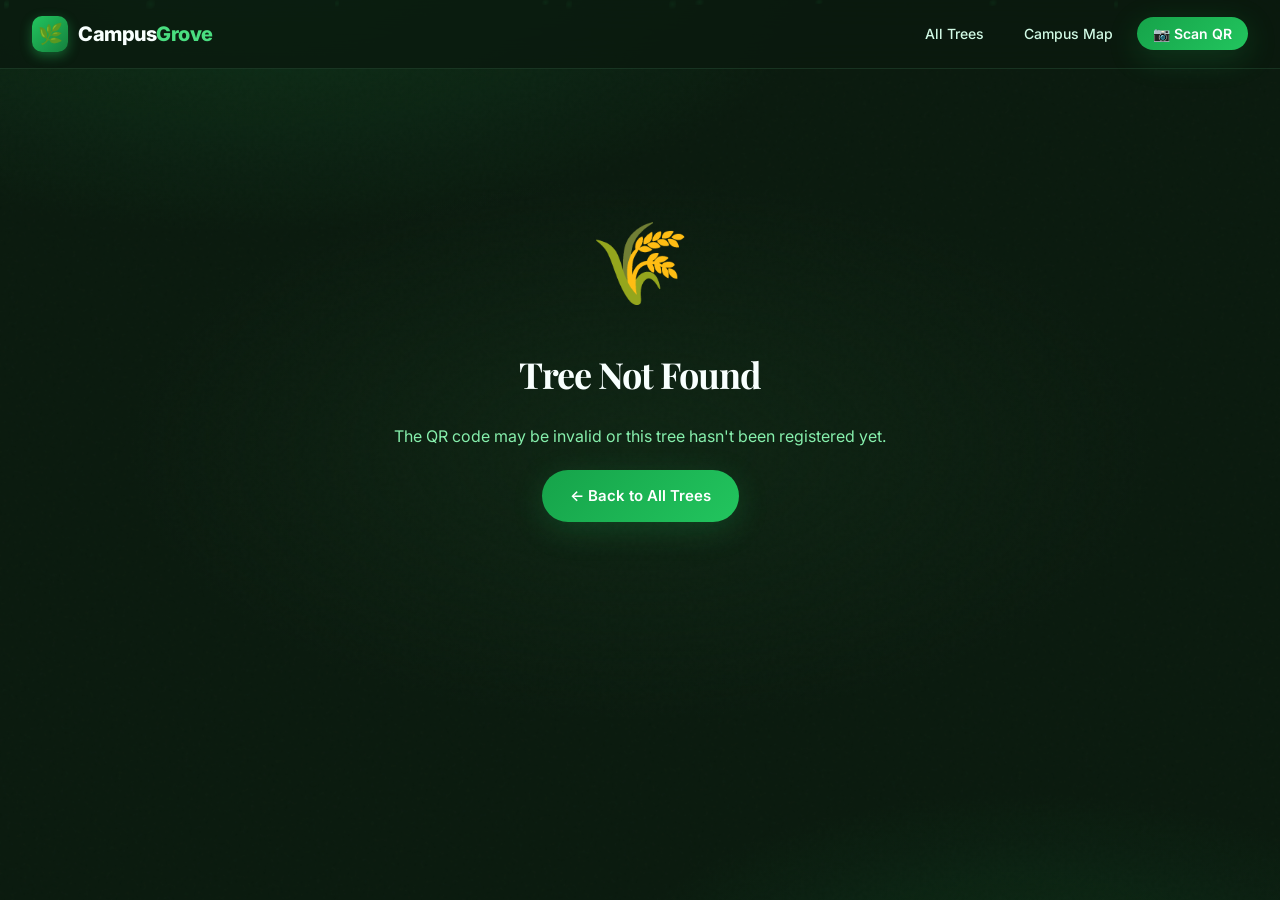
==== commit 6dee077e: "Extract image error handlers and improve image alt text Agent-Logs-Url: https://github.com/srishtido" ====
--- a/tree.html
+++ b/tree.html
@@ -282,6 +282,13 @@
       exotic:  ['#1a1208','#2d2010','#b8864c'],
     };
 
+    function handleProfileImageError(img) {
+      if (!img || !img.parentElement) return;
+      const fallback = img.parentElement.querySelector('.tree-photo-fallback');
+      if (fallback) fallback.style.display = 'flex';
+      img.remove();
+    }
+
     // ── QR Code Generation (pure canvas) ──
     function generateQRPlaceholder(treeId, canvas) {
       // Simple visual representation — in production use a real QR library
@@ -339,7 +346,7 @@
                     src="${src}"
                     alt="${tree.name} photo ${idx + 1}"
                     loading="lazy"
-                    onerror="const fallback=this.parentElement.querySelector('.tree-photo-fallback');if(fallback)fallback.style.display='flex';this.remove();"
+                    onerror="handleProfileImageError(this);"
                   />
                   <div class="tree-photo-fallback">Image unavailable</div>
                 </div>
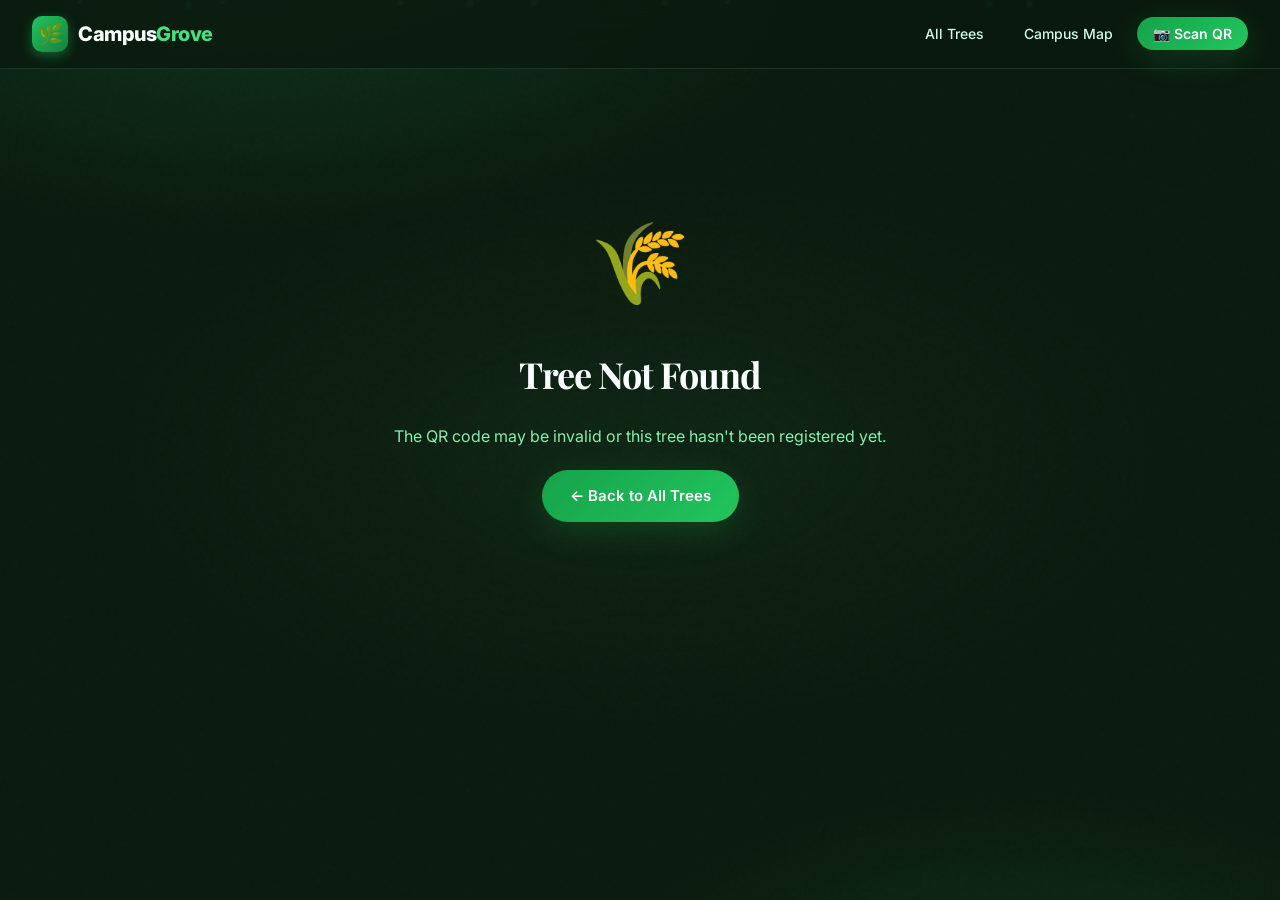
==== commit 811821ca: "Refactor photo section duplication and remove emoji overlay on image cards Agent-Logs-Url: https://g" ====
--- a/tree.html
+++ b/tree.html
@@ -193,6 +193,18 @@
       justify-content: center;
       color: var(--text-muted);
       font-size: 13px;
+    }
+    .profile-meta-badges {
+      display: flex;
+      align-items: center;
+      gap: 10px;
+      margin-bottom: 8px;
+      flex-wrap: wrap;
+    }
+    .profile-meta-badge-muted {
+      background: rgba(255,255,255,0.08);
+      color: var(--text-muted);
+      border-color: rgba(255,255,255,0.12);
     }
   </style>
 </head>
@@ -334,11 +346,9 @@
       const emoji = getEmoji(tree.name);
       const bg = tree.isLocal ? BG_GRADIENTS.local : BG_GRADIENTS.exotic;
       const images = Array.isArray(tree.images) ? tree.images : [];
-      const campusTag = tree.campusTreeNumber ? `<span class="local-badge" style="background:rgba(255,255,255,0.08);color:var(--text-muted);border-color:rgba(255,255,255,0.12);">Campus Tree #${tree.campusTreeNumber}</span>` : '';
-      const photoSection = images.length > 0
+      const campusTag = tree.campusTreeNumber ? `<span class="local-badge profile-meta-badge-muted">Campus Tree #${tree.campusTreeNumber}</span>` : '';
+      const photoContent = images.length > 0
         ? `
-          <div class="info-card">
-            <h3>📷 Tree Photos</h3>
             <div class="tree-photo-grid">
               ${images.map((src, idx) => `
                 <div class="tree-photo-item">
@@ -352,14 +362,8 @@
                 </div>
               `).join('')}
             </div>
-          </div>
-        `
-        : `
-          <div class="info-card">
-            <h3>📷 Tree Photos</h3>
-            <p style="font-size:14px;color:var(--text-muted);">No uploaded photos yet for this tree.</p>
-          </div>
-        `;
+          `
+        : `<p style="font-size:14px;color:var(--text-muted);">No uploaded photos yet for this tree.</p>`;
 
       const urgencyOrder = { 'Critical': 0, 'High': 1, 'Medium': 2, 'Low': 3 };
       const sortedCare = [...tree.care].sort((a, b) => urgencyOrder[a.urgency] - urgencyOrder[b.urgency]);
@@ -375,10 +379,10 @@
             <div class="profile-header-grid">
               <div class="profile-emoji-circle">${emoji}</div>
               <div>
-                <div style="display:flex;align-items:center;gap:10px;margin-bottom:8px;">
+                <div class="profile-meta-badges">
                   <span class="local-badge ${tree.isLocal ? 'local' : 'exotic'}">${tree.isLocal ? '🇮🇳 Native Species' : '🌍 Exotic / Introduced'}</span>
-                  <span class="local-badge" style="background:rgba(255,255,255,0.08);color:var(--text-muted);border-color:rgba(255,255,255,0.12);">${tree.category}</span>
-                  <span class="local-badge" style="background:rgba(255,255,255,0.08);color:var(--text-muted);border-color:rgba(255,255,255,0.12);">${tree.id}</span>
+                  <span class="local-badge profile-meta-badge-muted">${tree.category}</span>
+                  <span class="local-badge profile-meta-badge-muted">${tree.id}</span>
                   ${campusTag}
                 </div>
                 <div class="profile-name">${tree.name}</div>
@@ -407,7 +411,10 @@
                 <div class="fun-fact-text">${tree.funFact}</div>
               </div>
             </div>
-            ${photoSection}
+            <div class="info-card">
+              <h3>📷 Tree Photos</h3>
+              ${photoContent}
+            </div>
 
             <!-- Tree Specs -->
             <div class="info-card">
